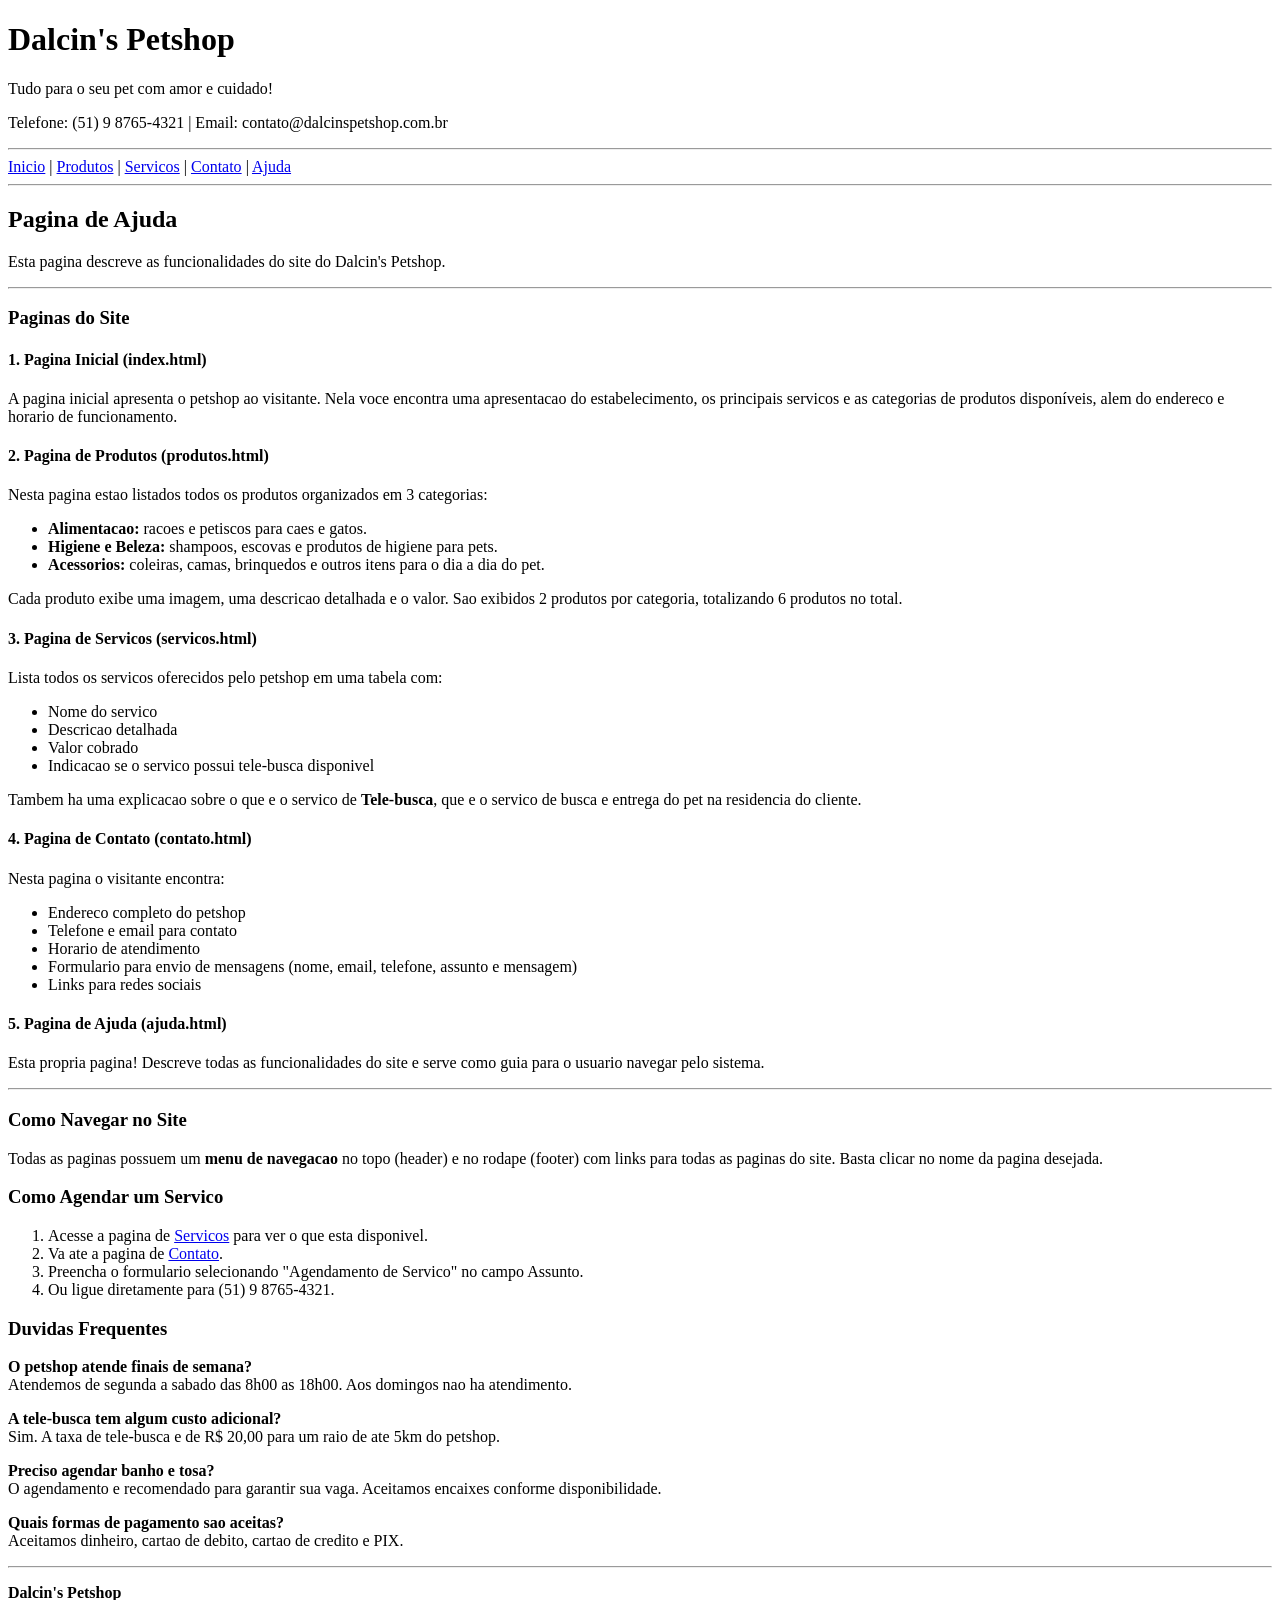
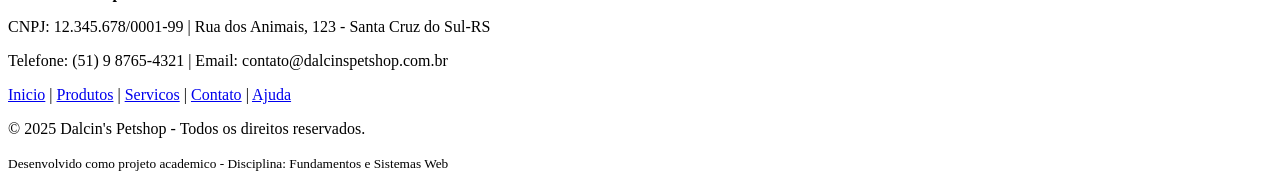
==== ajuda.html @ d1b6ac84 "Projeto Dalcin's Petshop - Fase 1" ====
<!DOCTYPE html>
<html lang="pt-br">
<head>
    <meta charset="UTF-8">
    <meta name="viewport" content="width=device-width, initial-scale=1.0">
    <title>Ajuda - Dalcin's Petshop</title>
</head>
<body>

    <!-- CABEÇALHO -->
    <header>
        <h1>Dalcin's Petshop</h1>
        <p>Tudo para o seu pet com amor e cuidado!</p>
        <p>Telefone: (51) 9 8765-4321 | Email: contato@dalcinspetshop.com.br</p>
        <hr>
        <nav>
            <a href="index.html">Inicio</a> |
            <a href="produtos.html">Produtos</a> |
            <a href="servicos.html">Servicos</a> |
            <a href="contato.html">Contato</a> |
            <a href="ajuda.html">Ajuda</a>
        </nav>
        <hr>
    </header>

    <!-- CORPO -->
    <main>
        <h2>Pagina de Ajuda</h2>
        <p>Esta pagina descreve as funcionalidades do site do Dalcin's Petshop.</p>

        <hr>

        <h3>Paginas do Site</h3>

        <h4>1. Pagina Inicial (index.html)</h4>
        <p>
            A pagina inicial apresenta o petshop ao visitante.
            Nela voce encontra uma apresentacao do estabelecimento, os principais servicos
            e as categorias de produtos disponíveis, alem do endereco e horario de funcionamento.
        </p>

        <h4>2. Pagina de Produtos (produtos.html)</h4>
        <p>
            Nesta pagina estao listados todos os produtos organizados em 3 categorias:
        </p>
        <ul>
            <li><b>Alimentacao:</b> racoes e petiscos para caes e gatos.</li>
            <li><b>Higiene e Beleza:</b> shampoos, escovas e produtos de higiene para pets.</li>
            <li><b>Acessorios:</b> coleiras, camas, brinquedos e outros itens para o dia a dia do pet.</li>
        </ul>
        <p>
            Cada produto exibe uma imagem, uma descricao detalhada e o valor.
            Sao exibidos 2 produtos por categoria, totalizando 6 produtos no total.
        </p>

        <h4>3. Pagina de Servicos (servicos.html)</h4>
        <p>
            Lista todos os servicos oferecidos pelo petshop em uma tabela com:
        </p>
        <ul>
            <li>Nome do servico</li>
            <li>Descricao detalhada</li>
            <li>Valor cobrado</li>
            <li>Indicacao se o servico possui tele-busca disponivel</li>
        </ul>
        <p>
            Tambem ha uma explicacao sobre o que e o servico de <b>Tele-busca</b>,
            que e o servico de busca e entrega do pet na residencia do cliente.
        </p>

        <h4>4. Pagina de Contato (contato.html)</h4>
        <p>
            Nesta pagina o visitante encontra:
        </p>
        <ul>
            <li>Endereco completo do petshop</li>
            <li>Telefone e email para contato</li>
            <li>Horario de atendimento</li>
            <li>Formulario para envio de mensagens (nome, email, telefone, assunto e mensagem)</li>
            <li>Links para redes sociais</li>
        </ul>

        <h4>5. Pagina de Ajuda (ajuda.html)</h4>
        <p>
            Esta propria pagina! Descreve todas as funcionalidades do site
            e serve como guia para o usuario navegar pelo sistema.
        </p>

        <hr>

        <h3>Como Navegar no Site</h3>
        <p>
            Todas as paginas possuem um <b>menu de navegacao</b> no topo (header) e no rodape (footer)
            com links para todas as paginas do site. Basta clicar no nome da pagina desejada.
        </p>

        <h3>Como Agendar um Servico</h3>
        <ol>
            <li>Acesse a pagina de <a href="servicos.html">Servicos</a> para ver o que esta disponivel.</li>
            <li>Va ate a pagina de <a href="contato.html">Contato</a>.</li>
            <li>Preencha o formulario selecionando "Agendamento de Servico" no campo Assunto.</li>
            <li>Ou ligue diretamente para (51) 9 8765-4321.</li>
        </ol>

        <h3>Duvidas Frequentes</h3>

        <p><b>O petshop atende finais de semana?</b><br>
        Atendemos de segunda a sabado das 8h00 as 18h00. Aos domingos nao ha atendimento.</p>

        <p><b>A tele-busca tem algum custo adicional?</b><br>
        Sim. A taxa de tele-busca e de R$ 20,00 para um raio de ate 5km do petshop.</p>

        <p><b>Preciso agendar banho e tosa?</b><br>
        O agendamento e recomendado para garantir sua vaga. Aceitamos encaixes conforme disponibilidade.</p>

        <p><b>Quais formas de pagamento sao aceitas?</b><br>
        Aceitamos dinheiro, cartao de debito, cartao de credito e PIX.</p>

    </main>

    <!-- RODAPÉ -->
    <hr>
    <footer>
        <p><b>Dalcin's Petshop</b></p>
        <p>CNPJ: 12.345.678/0001-99 | Rua dos Animais, 123 - Santa Cruz do Sul-RS</p>
        <p>Telefone: (51) 9 8765-4321 | Email: contato@dalcinspetshop.com.br</p>
        <p>
            <a href="index.html">Inicio</a> |
            <a href="produtos.html">Produtos</a> |
            <a href="servicos.html">Servicos</a> |
            <a href="contato.html">Contato</a> |
            <a href="ajuda.html">Ajuda</a>
        </p>
        <p>&copy; 2025 Dalcin's Petshop - Todos os direitos reservados.</p>
        <p><small>Desenvolvido como projeto academico - Disciplina: Fundamentos e Sistemas Web</small></p>
    </footer>

</body>
</html>
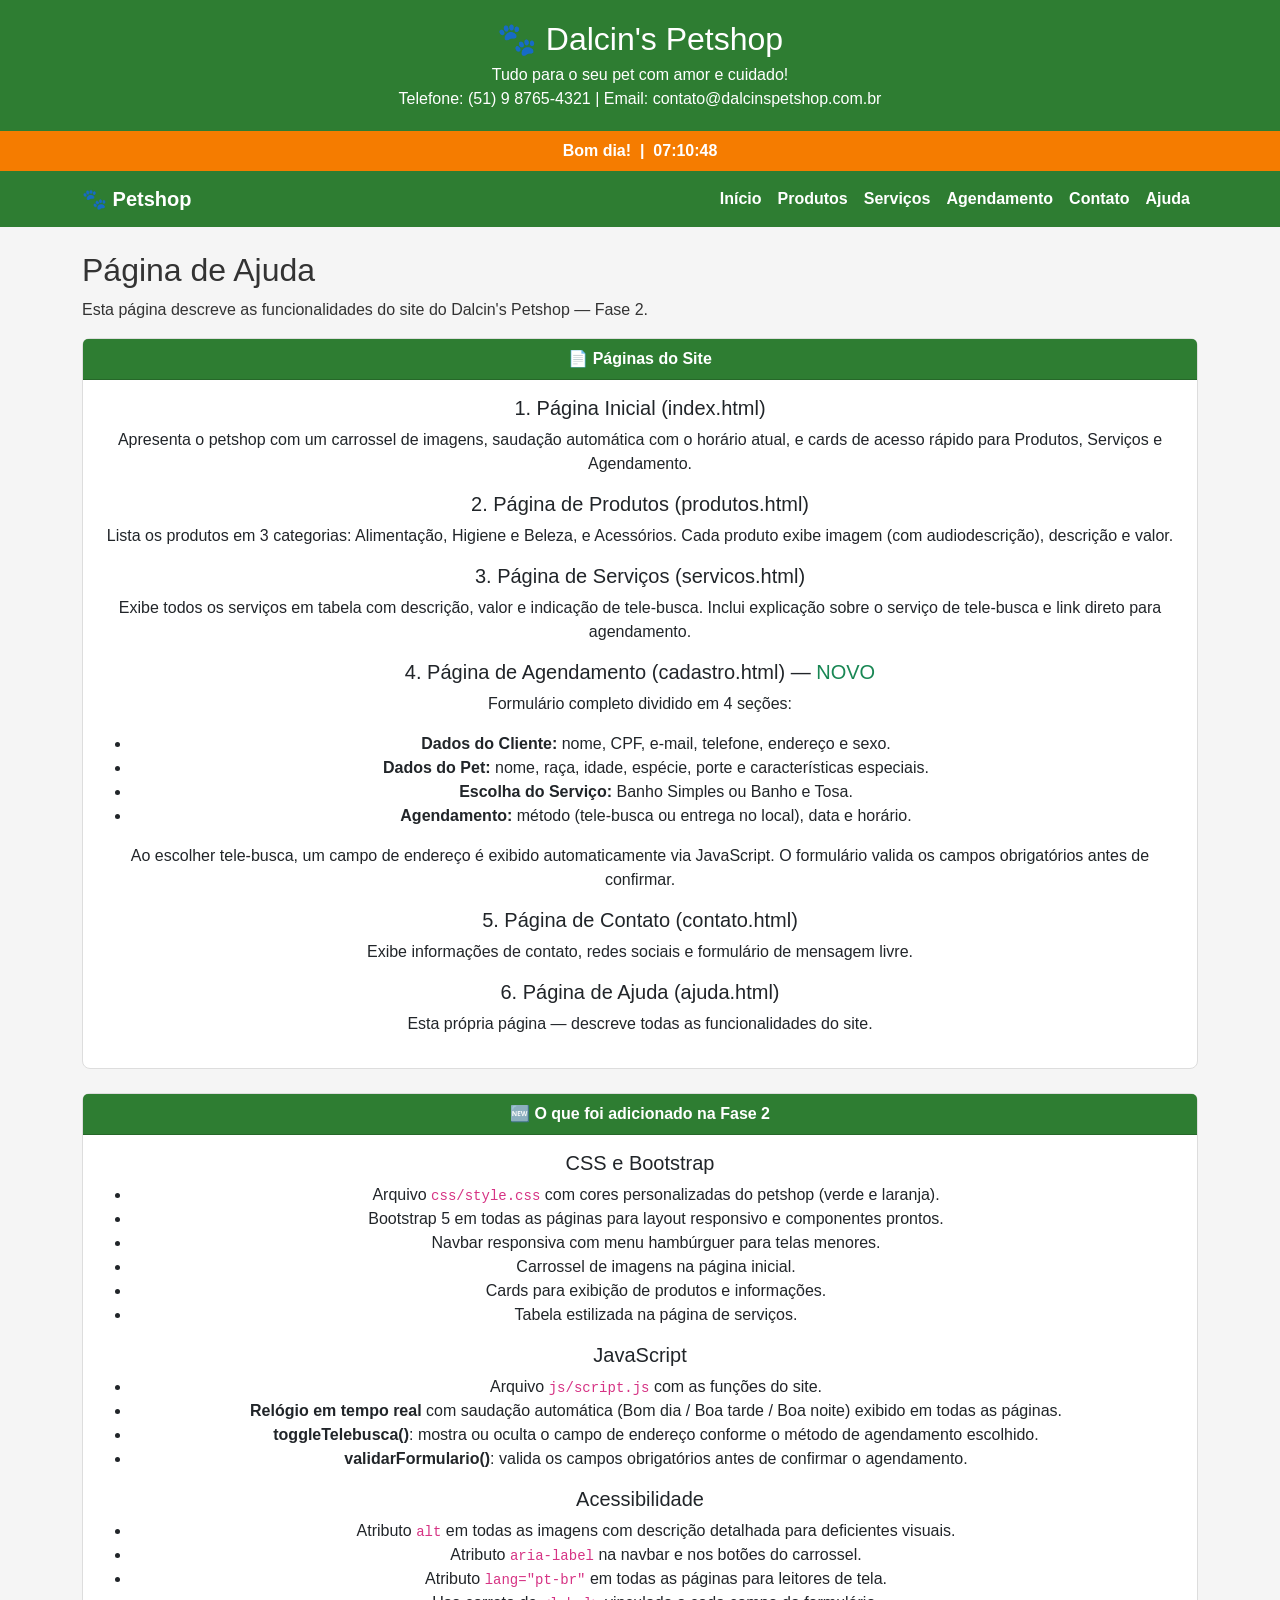
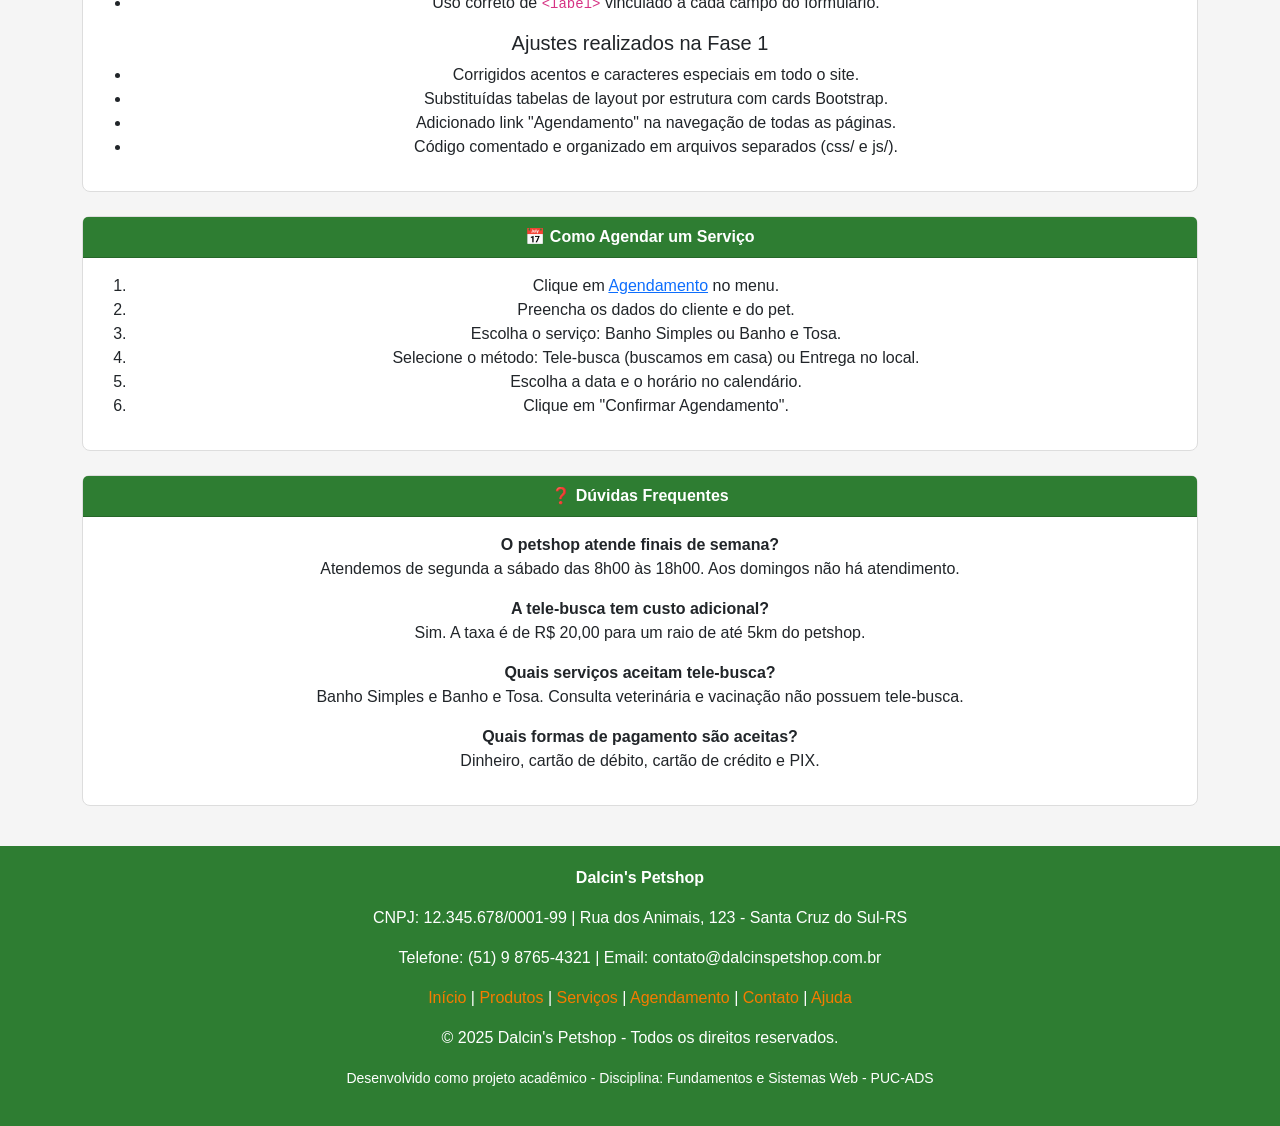
==== commit 680e4864: "Fase 2 — Bootstrap, JavaScript, formulário de cadastro e agendamento" ====
--- a/ajuda.html
+++ b/ajuda.html
@@ -4,136 +4,210 @@
     <meta charset="UTF-8">
     <meta name="viewport" content="width=device-width, initial-scale=1.0">
     <title>Ajuda - Dalcin's Petshop</title>
+
+    <!-- Bootstrap 5 -->
+    <link href="https://cdn.jsdelivr.net/npm/bootstrap@5.3.0/dist/css/bootstrap.min.css" rel="stylesheet">
+
+    <!-- Estilo personalizado -->
+    <link rel="stylesheet" href="css/style.css">
 </head>
 <body>
 
-    <!-- CABEÇALHO -->
-    <header>
-        <h1>Dalcin's Petshop</h1>
+    <!-- ==============================
+         CABEÇALHO
+         ============================== -->
+    <div class="faixa-topo">
+        <h1>🐾 Dalcin's Petshop</h1>
         <p>Tudo para o seu pet com amor e cuidado!</p>
         <p>Telefone: (51) 9 8765-4321 | Email: contato@dalcinspetshop.com.br</p>
-        <hr>
-        <nav>
-            <a href="index.html">Inicio</a> |
-            <a href="produtos.html">Produtos</a> |
-            <a href="servicos.html">Servicos</a> |
-            <a href="contato.html">Contato</a> |
-            <a href="ajuda.html">Ajuda</a>
-        </nav>
-        <hr>
-    </header>
-
-    <!-- CORPO -->
-    <main>
-        <h2>Pagina de Ajuda</h2>
-        <p>Esta pagina descreve as funcionalidades do site do Dalcin's Petshop.</p>
-
-        <hr>
-
-        <h3>Paginas do Site</h3>
-
-        <h4>1. Pagina Inicial (index.html)</h4>
-        <p>
-            A pagina inicial apresenta o petshop ao visitante.
-            Nela voce encontra uma apresentacao do estabelecimento, os principais servicos
-            e as categorias de produtos disponíveis, alem do endereco e horario de funcionamento.
-        </p>
-
-        <h4>2. Pagina de Produtos (produtos.html)</h4>
-        <p>
-            Nesta pagina estao listados todos os produtos organizados em 3 categorias:
-        </p>
-        <ul>
-            <li><b>Alimentacao:</b> racoes e petiscos para caes e gatos.</li>
-            <li><b>Higiene e Beleza:</b> shampoos, escovas e produtos de higiene para pets.</li>
-            <li><b>Acessorios:</b> coleiras, camas, brinquedos e outros itens para o dia a dia do pet.</li>
-        </ul>
-        <p>
-            Cada produto exibe uma imagem, uma descricao detalhada e o valor.
-            Sao exibidos 2 produtos por categoria, totalizando 6 produtos no total.
-        </p>
-
-        <h4>3. Pagina de Servicos (servicos.html)</h4>
-        <p>
-            Lista todos os servicos oferecidos pelo petshop em uma tabela com:
-        </p>
-        <ul>
-            <li>Nome do servico</li>
-            <li>Descricao detalhada</li>
-            <li>Valor cobrado</li>
-            <li>Indicacao se o servico possui tele-busca disponivel</li>
-        </ul>
-        <p>
-            Tambem ha uma explicacao sobre o que e o servico de <b>Tele-busca</b>,
-            que e o servico de busca e entrega do pet na residencia do cliente.
-        </p>
-
-        <h4>4. Pagina de Contato (contato.html)</h4>
-        <p>
-            Nesta pagina o visitante encontra:
-        </p>
-        <ul>
-            <li>Endereco completo do petshop</li>
-            <li>Telefone e email para contato</li>
-            <li>Horario de atendimento</li>
-            <li>Formulario para envio de mensagens (nome, email, telefone, assunto e mensagem)</li>
-            <li>Links para redes sociais</li>
-        </ul>
-
-        <h4>5. Pagina de Ajuda (ajuda.html)</h4>
-        <p>
-            Esta propria pagina! Descreve todas as funcionalidades do site
-            e serve como guia para o usuario navegar pelo sistema.
-        </p>
-
-        <hr>
-
-        <h3>Como Navegar no Site</h3>
-        <p>
-            Todas as paginas possuem um <b>menu de navegacao</b> no topo (header) e no rodape (footer)
-            com links para todas as paginas do site. Basta clicar no nome da pagina desejada.
-        </p>
-
-        <h3>Como Agendar um Servico</h3>
-        <ol>
-            <li>Acesse a pagina de <a href="servicos.html">Servicos</a> para ver o que esta disponivel.</li>
-            <li>Va ate a pagina de <a href="contato.html">Contato</a>.</li>
-            <li>Preencha o formulario selecionando "Agendamento de Servico" no campo Assunto.</li>
-            <li>Ou ligue diretamente para (51) 9 8765-4321.</li>
-        </ol>
-
-        <h3>Duvidas Frequentes</h3>
-
-        <p><b>O petshop atende finais de semana?</b><br>
-        Atendemos de segunda a sabado das 8h00 as 18h00. Aos domingos nao ha atendimento.</p>
-
-        <p><b>A tele-busca tem algum custo adicional?</b><br>
-        Sim. A taxa de tele-busca e de R$ 20,00 para um raio de ate 5km do petshop.</p>
-
-        <p><b>Preciso agendar banho e tosa?</b><br>
-        O agendamento e recomendado para garantir sua vaga. Aceitamos encaixes conforme disponibilidade.</p>
-
-        <p><b>Quais formas de pagamento sao aceitas?</b><br>
-        Aceitamos dinheiro, cartao de debito, cartao de credito e PIX.</p>
+    </div>
+
+    <!-- Relógio e saudação -->
+    <div id="relogio"></div>
+
+    <!-- ==============================
+         MENU DE NAVEGAÇÃO
+         ============================== -->
+    <nav class="navbar navbar-expand-lg" aria-label="Menu principal">
+        <div class="container">
+            <a class="navbar-brand" href="index.html">🐾 Petshop</a>
+            <button class="navbar-toggler" type="button"
+                    data-bs-toggle="collapse" data-bs-target="#menuNav"
+                    aria-controls="menuNav" aria-expanded="false"
+                    aria-label="Abrir menu de navegação">
+                <span class="navbar-toggler-icon" style="filter: invert(1);"></span>
+            </button>
+            <div class="collapse navbar-collapse" id="menuNav">
+                <ul class="navbar-nav ms-auto">
+                    <li class="nav-item"><a class="nav-link" href="index.html">Início</a></li>
+                    <li class="nav-item"><a class="nav-link" href="produtos.html">Produtos</a></li>
+                    <li class="nav-item"><a class="nav-link" href="servicos.html">Serviços</a></li>
+                    <li class="nav-item"><a class="nav-link" href="cadastro.html">Agendamento</a></li>
+                    <li class="nav-item"><a class="nav-link" href="contato.html">Contato</a></li>
+                    <li class="nav-item"><a class="nav-link" href="ajuda.html">Ajuda</a></li>
+                </ul>
+            </div>
+        </div>
+    </nav>
+
+    <!-- ==============================
+         CORPO - AJUDA
+         ============================== -->
+    <main class="container mt-4">
+
+        <h2>Página de Ajuda</h2>
+        <p>Esta página descreve as funcionalidades do site do Dalcin's Petshop — Fase 2.</p>
+
+        <!-- ---- PÁGINAS DO SITE ---- -->
+        <div class="card mb-4">
+            <div class="card-header">📄 Páginas do Site</div>
+            <div class="card-body">
+
+                <h5>1. Página Inicial (index.html)</h5>
+                <p>
+                    Apresenta o petshop com um carrossel de imagens, saudação automática com o horário atual,
+                    e cards de acesso rápido para Produtos, Serviços e Agendamento.
+                </p>
+
+                <h5>2. Página de Produtos (produtos.html)</h5>
+                <p>
+                    Lista os produtos em 3 categorias: Alimentação, Higiene e Beleza, e Acessórios.
+                    Cada produto exibe imagem (com audiodescrição), descrição e valor.
+                </p>
+
+                <h5>3. Página de Serviços (servicos.html)</h5>
+                <p>
+                    Exibe todos os serviços em tabela com descrição, valor e indicação de tele-busca.
+                    Inclui explicação sobre o serviço de tele-busca e link direto para agendamento.
+                </p>
+
+                <h5>4. Página de Agendamento (cadastro.html) — <span class="text-success">NOVO</span></h5>
+                <p>Formulário completo dividido em 4 seções:</p>
+                <ul>
+                    <li><strong>Dados do Cliente:</strong> nome, CPF, e-mail, telefone, endereço e sexo.</li>
+                    <li><strong>Dados do Pet:</strong> nome, raça, idade, espécie, porte e características especiais.</li>
+                    <li><strong>Escolha do Serviço:</strong> Banho Simples ou Banho e Tosa.</li>
+                    <li><strong>Agendamento:</strong> método (tele-busca ou entrega no local), data e horário.</li>
+                </ul>
+                <p>
+                    Ao escolher tele-busca, um campo de endereço é exibido automaticamente via JavaScript.
+                    O formulário valida os campos obrigatórios antes de confirmar.
+                </p>
+
+                <h5>5. Página de Contato (contato.html)</h5>
+                <p>
+                    Exibe informações de contato, redes sociais e formulário de mensagem livre.
+                </p>
+
+                <h5>6. Página de Ajuda (ajuda.html)</h5>
+                <p>Esta própria página — descreve todas as funcionalidades do site.</p>
+
+            </div>
+        </div>
+
+        <!-- ---- RECURSOS DA FASE 2 ---- -->
+        <div class="card mb-4">
+            <div class="card-header">🆕 O que foi adicionado na Fase 2</div>
+            <div class="card-body">
+
+                <h5>CSS e Bootstrap</h5>
+                <ul>
+                    <li>Arquivo <code>css/style.css</code> com cores personalizadas do petshop (verde e laranja).</li>
+                    <li>Bootstrap 5 em todas as páginas para layout responsivo e componentes prontos.</li>
+                    <li>Navbar responsiva com menu hambúrguer para telas menores.</li>
+                    <li>Carrossel de imagens na página inicial.</li>
+                    <li>Cards para exibição de produtos e informações.</li>
+                    <li>Tabela estilizada na página de serviços.</li>
+                </ul>
+
+                <h5>JavaScript</h5>
+                <ul>
+                    <li>Arquivo <code>js/script.js</code> com as funções do site.</li>
+                    <li><strong>Relógio em tempo real</strong> com saudação automática (Bom dia / Boa tarde / Boa noite) exibido em todas as páginas.</li>
+                    <li><strong>toggleTelebusca()</strong>: mostra ou oculta o campo de endereço conforme o método de agendamento escolhido.</li>
+                    <li><strong>validarFormulario()</strong>: valida os campos obrigatórios antes de confirmar o agendamento.</li>
+                </ul>
+
+                <h5>Acessibilidade</h5>
+                <ul>
+                    <li>Atributo <code>alt</code> em todas as imagens com descrição detalhada para deficientes visuais.</li>
+                    <li>Atributo <code>aria-label</code> na navbar e nos botões do carrossel.</li>
+                    <li>Atributo <code>lang="pt-br"</code> em todas as páginas para leitores de tela.</li>
+                    <li>Uso correto de <code>&lt;label&gt;</code> vinculado a cada campo do formulário.</li>
+                </ul>
+
+                <h5>Ajustes realizados na Fase 1</h5>
+                <ul>
+                    <li>Corrigidos acentos e caracteres especiais em todo o site.</li>
+                    <li>Substituídas tabelas de layout por estrutura com cards Bootstrap.</li>
+                    <li>Adicionado link "Agendamento" na navegação de todas as páginas.</li>
+                    <li>Código comentado e organizado em arquivos separados (css/ e js/).</li>
+                </ul>
+
+            </div>
+        </div>
+
+        <!-- ---- COMO AGENDAR ---- -->
+        <div class="card mb-4">
+            <div class="card-header">📅 Como Agendar um Serviço</div>
+            <div class="card-body">
+                <ol>
+                    <li>Clique em <a href="cadastro.html">Agendamento</a> no menu.</li>
+                    <li>Preencha os dados do cliente e do pet.</li>
+                    <li>Escolha o serviço: Banho Simples ou Banho e Tosa.</li>
+                    <li>Selecione o método: Tele-busca (buscamos em casa) ou Entrega no local.</li>
+                    <li>Escolha a data e o horário no calendário.</li>
+                    <li>Clique em "Confirmar Agendamento".</li>
+                </ol>
+            </div>
+        </div>
+
+        <!-- ---- DÚVIDAS FREQUENTES ---- -->
+        <div class="card mb-4">
+            <div class="card-header">❓ Dúvidas Frequentes</div>
+            <div class="card-body">
+
+                <p><strong>O petshop atende finais de semana?</strong><br>
+                Atendemos de segunda a sábado das 8h00 às 18h00. Aos domingos não há atendimento.</p>
+
+                <p><strong>A tele-busca tem custo adicional?</strong><br>
+                Sim. A taxa é de R$ 20,00 para um raio de até 5km do petshop.</p>
+
+                <p><strong>Quais serviços aceitam tele-busca?</strong><br>
+                Banho Simples e Banho e Tosa. Consulta veterinária e vacinação não possuem tele-busca.</p>
+
+                <p><strong>Quais formas de pagamento são aceitas?</strong><br>
+                Dinheiro, cartão de débito, cartão de crédito e PIX.</p>
+
+            </div>
+        </div>
 
     </main>
 
-    <!-- RODAPÉ -->
-    <hr>
+    <!-- ==============================
+         RODAPÉ
+         ============================== -->
     <footer>
-        <p><b>Dalcin's Petshop</b></p>
+        <p><strong>Dalcin's Petshop</strong></p>
         <p>CNPJ: 12.345.678/0001-99 | Rua dos Animais, 123 - Santa Cruz do Sul-RS</p>
         <p>Telefone: (51) 9 8765-4321 | Email: contato@dalcinspetshop.com.br</p>
         <p>
-            <a href="index.html">Inicio</a> |
+            <a href="index.html">Início</a> |
             <a href="produtos.html">Produtos</a> |
-            <a href="servicos.html">Servicos</a> |
+            <a href="servicos.html">Serviços</a> |
+            <a href="cadastro.html">Agendamento</a> |
             <a href="contato.html">Contato</a> |
             <a href="ajuda.html">Ajuda</a>
         </p>
         <p>&copy; 2025 Dalcin's Petshop - Todos os direitos reservados.</p>
-        <p><small>Desenvolvido como projeto academico - Disciplina: Fundamentos e Sistemas Web</small></p>
+        <p><small>Desenvolvido como projeto acadêmico - Disciplina: Fundamentos e Sistemas Web - PUC-ADS</small></p>
     </footer>
+
+    <!-- Bootstrap JS -->
+    <script src="https://cdn.jsdelivr.net/npm/bootstrap@5.3.0/dist/js/bootstrap.bundle.min.js"></script>
+
+    <!-- JavaScript personalizado -->
+    <script src="js/script.js"></script>
 
 </body>
 </html>
--- a/css/style.css
+++ b/css/style.css
@@ -0,0 +1,170 @@
+/* ============================================================
+   style.css - Estilos personalizados do Dalcin's Petshop
+   Fase 2 - Disciplina: Fundamentos e Sistemas Web - PUC-ADS
+   ============================================================ */
+
+/* --- Cores principais do site --- */
+:root {
+    --verde-petshop: #2e7d32;
+    --verde-claro:   #4caf50;
+    --laranja:       #f57c00;
+    --fundo:         #f5f5f5;
+    --branco:        #ffffff;
+}
+
+/* --- Estilo geral do corpo --- */
+body {
+    background-color: var(--fundo);
+    font-family: Arial, sans-serif;
+    color: #333;
+}
+
+/* --- Cabeçalho / Navbar --- */
+.navbar {
+    background-color: var(--verde-petshop) !important;
+}
+
+.navbar-brand,
+.navbar-nav .nav-link {
+    color: var(--branco) !important;
+    font-weight: bold;
+}
+
+.navbar-nav .nav-link:hover {
+    color: var(--laranja) !important;
+}
+
+/* --- Faixa de boas-vindas (jumbotron) --- */
+.faixa-topo {
+    background-color: var(--verde-petshop);
+    color: var(--branco);
+    padding: 20px;
+    text-align: center;
+    margin-bottom: 0;
+}
+
+.faixa-topo h1 {
+    font-size: 2rem;
+    margin-bottom: 5px;
+}
+
+.faixa-topo p {
+    margin-bottom: 0;
+    font-size: 1rem;
+}
+
+/* --- Relógio e saudação --- */
+#relogio {
+    background-color: var(--laranja);
+    color: var(--branco);
+    text-align: center;
+    padding: 8px;
+    font-size: 1rem;
+    font-weight: bold;
+}
+
+/* --- Carrossel --- */
+.carousel-item img {
+    height: 350px;
+    object-fit: cover;
+    width: 100%;
+}
+
+.carousel-caption {
+    background-color: rgba(0, 0, 0, 0.5);
+    border-radius: 8px;
+    padding: 10px 20px;
+}
+
+/* --- Cards de produtos --- */
+.card {
+    border: 1px solid #ddd;
+    border-radius: 8px;
+    margin-bottom: 20px;
+    background-color: var(--branco);
+}
+
+.card-header {
+    background-color: var(--verde-petshop);
+    color: var(--branco);
+    font-weight: bold;
+    text-align: center;
+}
+
+.card img {
+    display: block;
+    margin: 10px auto;
+    border-radius: 4px;
+}
+
+.card-body {
+    text-align: center;
+}
+
+.preco {
+    color: var(--verde-petshop);
+    font-weight: bold;
+    font-size: 1.1rem;
+}
+
+/* --- Título de seção (categorias) --- */
+.titulo-categoria {
+    background-color: var(--verde-claro);
+    color: var(--branco);
+    padding: 8px 15px;
+    border-radius: 5px;
+    margin-top: 30px;
+    margin-bottom: 15px;
+}
+
+/* --- Tabela de serviços --- */
+.tabela-servicos thead {
+    background-color: var(--verde-petshop);
+    color: var(--branco);
+}
+
+.tabela-servicos tbody tr:hover {
+    background-color: #e8f5e9;
+}
+
+.sim  { color: var(--verde-petshop); font-weight: bold; }
+.nao  { color: #999; }
+
+/* --- Formulários --- */
+.form-label {
+    font-weight: bold;
+}
+
+.btn-petshop {
+    background-color: var(--verde-petshop);
+    color: var(--branco);
+    border: none;
+}
+
+.btn-petshop:hover {
+    background-color: var(--verde-claro);
+    color: var(--branco);
+}
+
+/* --- Rodapé --- */
+footer {
+    background-color: var(--verde-petshop);
+    color: var(--branco);
+    text-align: center;
+    padding: 20px;
+    margin-top: 40px;
+}
+
+footer a {
+    color: var(--laranja);
+    text-decoration: none;
+}
+
+footer a:hover {
+    text-decoration: underline;
+}
+
+/* --- Seção de agendamento (mostrada/ocultada via JS) --- */
+#secao-endereco {
+    display: none;
+}
